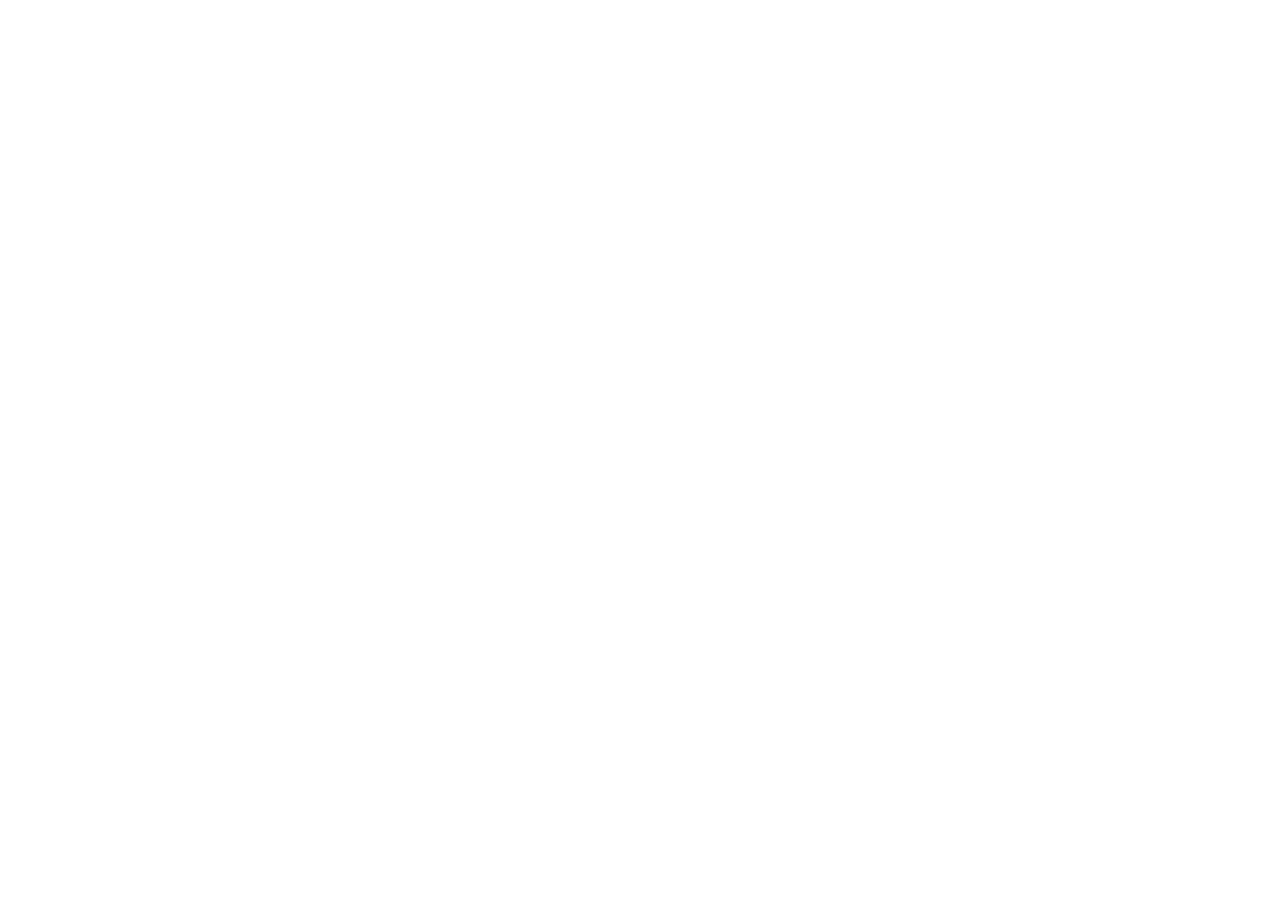
==== index.html @ 337aaff7 "create tamplate project" ====
<!doctype html>
<html lang="en">
<head>
    <meta charset="UTF-8">
    <meta name="viewport"
          content="width=device-width, user-scalable=no, initial-scale=1.0, maximum-scale=1.0, minimum-scale=1.0">
    <meta http-equiv="X-UA-Compatible" content="ie=edge">
    <title>Document</title>
</head>
<body>

</body>
</html>
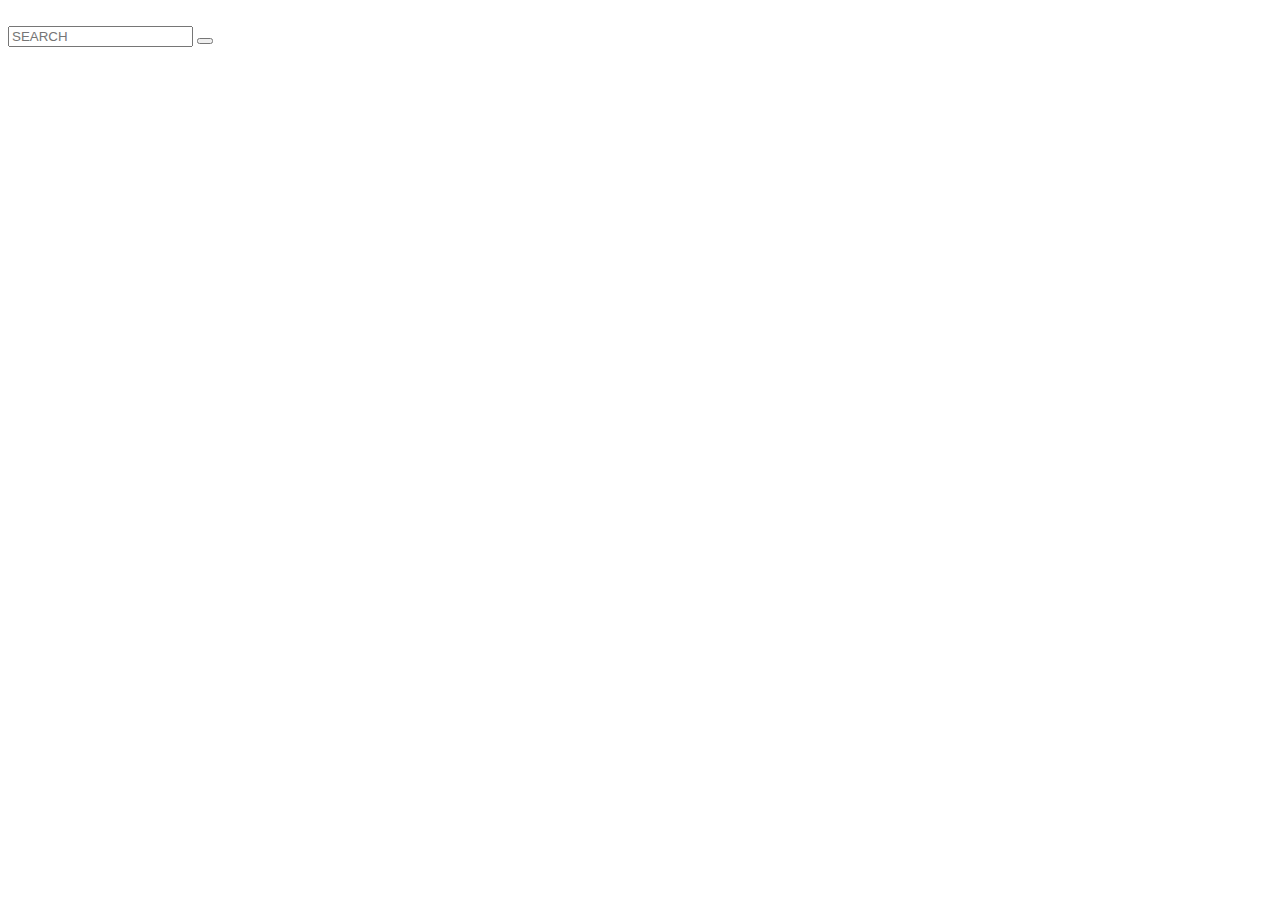
==== commit 163e65c5: "form search" ====
--- a/index.html
+++ b/index.html
@@ -8,6 +8,18 @@
     <title>Document</title>
 </head>
 <body>
-
+<header>
+    <a href="#">
+        <img src="" alt="">
+    </a>
+    <form action="" method="post">
+        <input type="text" name="search" placeholder="SEARCH">
+        <button>
+            <i class="fas fa-search"></i>
+        </button>
+    </form>
+</header>
+<section></section>
+<footer></footer>
 </body>
 </html>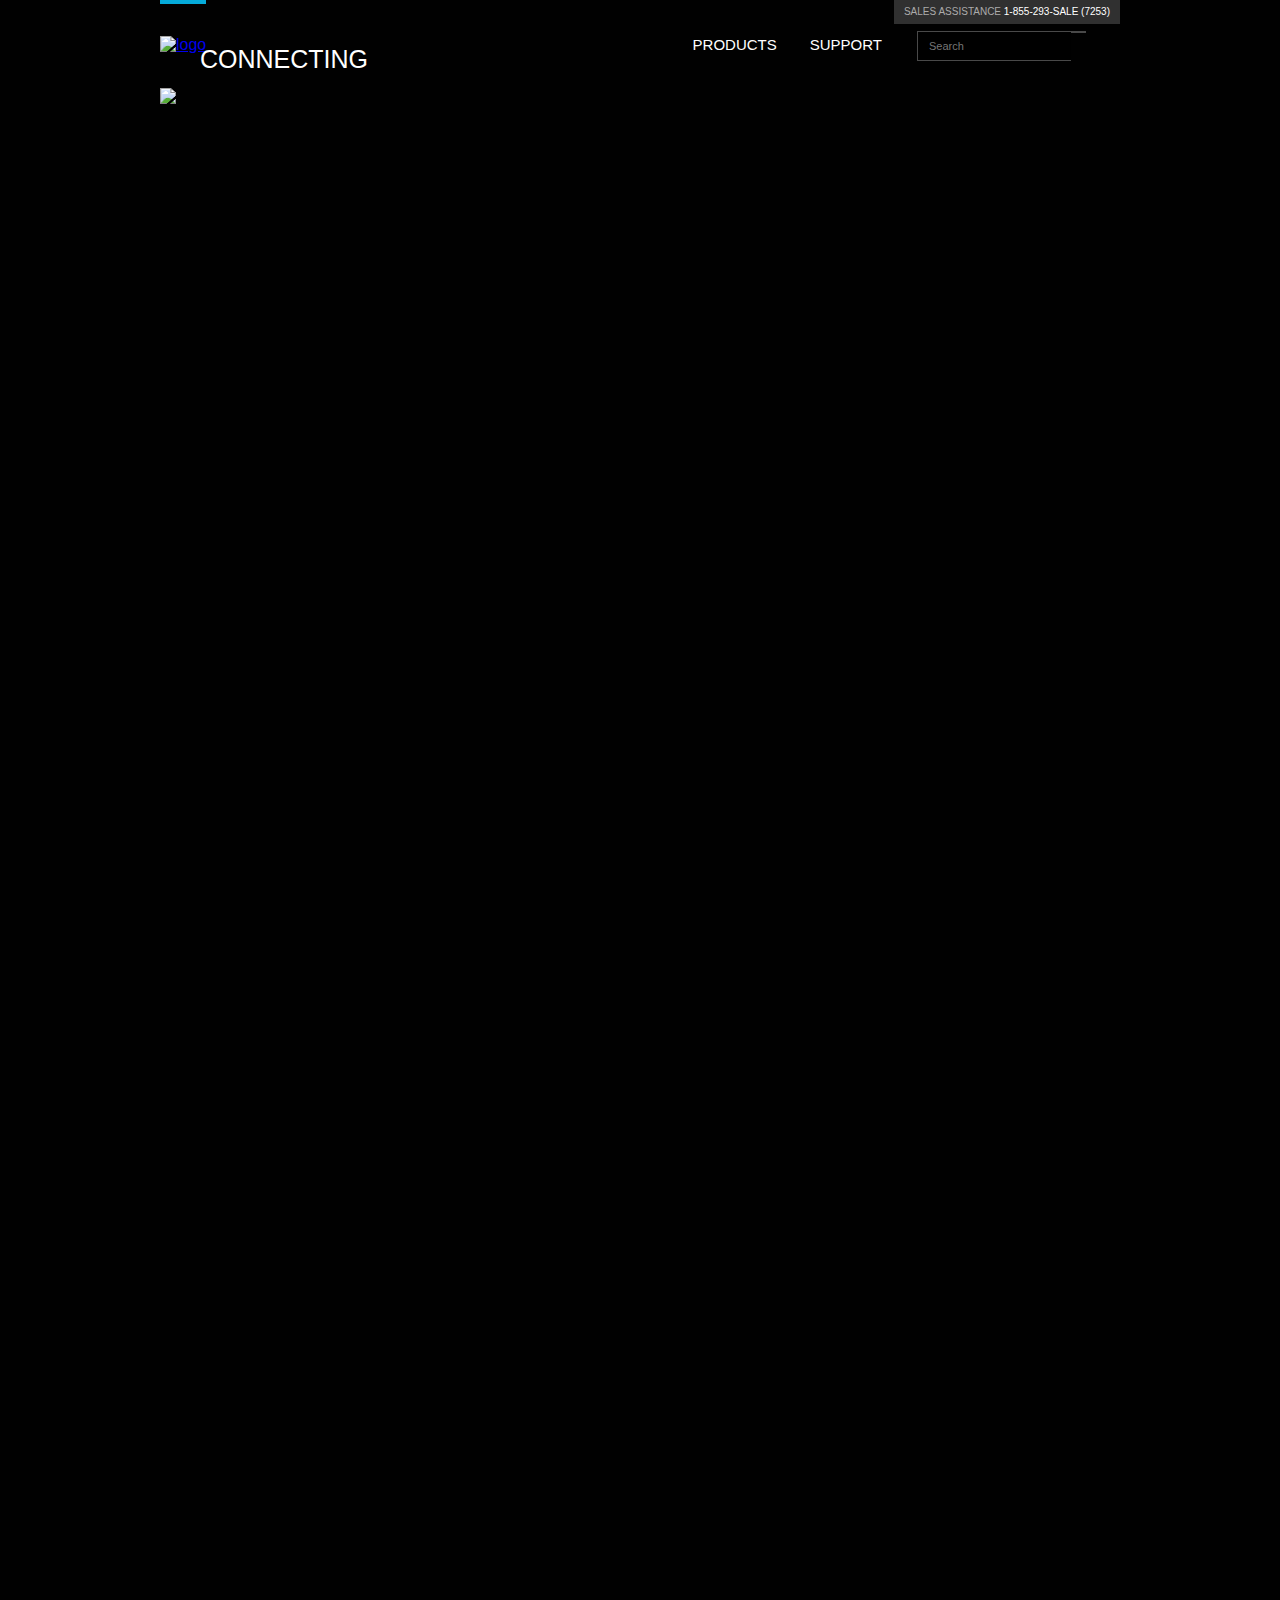
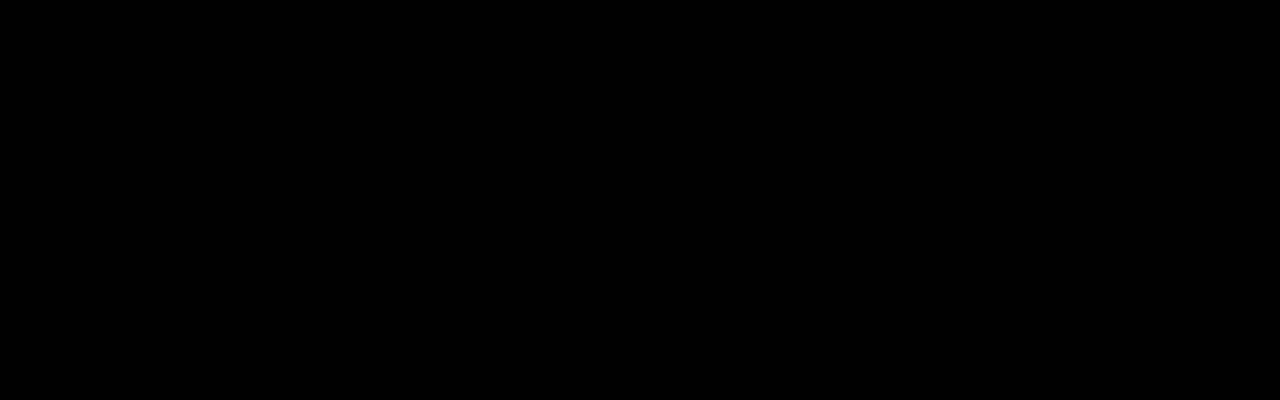
==== commit 0e2e664f: "header_and_top" ====
--- a/index.html
+++ b/index.html
@@ -5,21 +5,46 @@
     <meta name="viewport"
           content="width=device-width, user-scalable=no, initial-scale=1.0, maximum-scale=1.0, minimum-scale=1.0">
     <meta http-equiv="X-UA-Compatible" content="ie=edge">
+    <link rel="stylesheet" href="css/style.css">
+    <link rel="stylesheet" href="fonts/fontawesome-free-5.2.0-web/css/all.css">
     <title>Document</title>
 </head>
 <body>
 <header>
-    <a href="#">
-        <img src="" alt="">
-    </a>
-    <form action="" method="post">
-        <input type="text" name="search" placeholder="SEARCH">
-        <button>
-            <i class="fas fa-search"></i>
-        </button>
-    </form>
+    <div class="container">
+        <a href="#" class="logo">
+            <img src="images/logo.png" alt="logo">
+        </a>
+        <div class="sales_assistance">
+            <span>Sales Assistance</span> 1-855-293-SALE (7253)
+        </div>
+        <a href="#" class="buy">
+            <i class="fas fa-shopping-cart"></i>
+        </a>
+        <a href="#" class="chat">
+            <i class="fas fa-comment-alt"></i>
+        </a>
+        <form action="" method="post">
+            <input type="text" name="search" placeholder="Search">
+            <button>
+                <i class="fas fa-check"></i>
+            </button>
+        </form>
+        <a href="#" class="support">
+            support
+        </a>
+        <a href="#" class="products">
+            products
+        </a>
+    </div>
 </header>
-<section></section>
-<footer></footer>
+<section>
+    <div class="container top">
+        <img class="bg" src="images/photo.jpg">
+        <a href="#" class="connecting">
+            connecting
+        </a>
+    </div>
+</section>
 </body>
 </html>--- a/css/style.css
+++ b/css/style.css
@@ -0,0 +1,136 @@
+@font-face {
+    font-family: 'GothamMedium_1';
+    src: url('../fonts/GothamMedium_1.eot');
+    src: url('../fonts/GothamMedium_1.eot') format('embedded-opentype'),
+    url('../fonts/GothamMedium_1.woff2') format('woff2'),
+    url('../fonts/GothamMedium_1.woff') format('woff'),
+    url('../fonts/GothamMedium_1.ttf') format('truetype'),
+    url('../fonts/GothamMedium_1.svg#GothamMedium_1') format('svg');
+}
+
+* {
+    margin: 0;
+    padding: 0;
+    font-family: 'GothamMedium_1', sans-serif ;
+}
+body {
+    background: url("../images/background.jpg") no-repeat #010101;
+    height: 2000px;
+}
+.container {
+    position: relative;
+    max-width: 960px;
+    margin: auto;
+}
+
+.sales_assistance {
+    position: absolute;
+    top: 0;
+    right: 0;
+    font-size:  10px;
+    line-height: 24px;
+    padding-left: 10px;
+    padding-right: 10px;
+    color: white;
+    background-color: #303030;
+}
+
+.sales_assistance span {
+    color: #ababab;
+    text-transform: uppercase;
+}
+.logo {
+    float: left;
+    width: 100%;
+    max-width: 130px;
+    display: inline-block;
+}
+.logo img {
+    border-top: solid 4px #05abda;
+    padding-top: 32px;
+    padding-bottom: 34px;
+}
+.buy {
+    float: right;
+    font-size: 19px;
+    color: #05abda;
+    margin-left: 14px;
+    margin-top: 36px;
+}
+.chat {
+    float: right;
+    font-size: 19px;
+    color: #05abda;
+    margin-left: 20px;
+    margin-top: 36px;
+}
+header form {
+    float: right;
+}
+
+header form input {
+    float: left;
+    line-height: 28px;
+    font-size: 11px;
+    margin-top: 31px;
+    padding-left: 11px;
+    background-color: #000;
+    border: solid 1px #494949;
+    border-right: 0;
+}
+header form button {
+    float: left;
+    line-height: 28px;
+    font-size: 11px;
+    margin-top: 31px;
+    padding-right: 7px;
+    padding-left: 7px;
+    background-color: #000;
+    border: solid 1px #494949;
+    color: white;
+    border-left: 0;
+}
+.support {
+    float: right;
+    text-decoration: none;
+    color: white;
+    text-transform: uppercase;
+    font-size: 15px;
+    margin-top: 36px;
+    margin-right: 35px;
+}
+.products {
+    float: right;
+    text-decoration: none;
+    color: white;
+    text-transform: uppercase;
+    font-size: 15px;
+    margin-top: 36px;
+    margin-right: 33px;
+}
+section {
+    clear: both;
+
+}
+.top {
+    position: relative;
+}
+.bg {
+    z-index: 1;
+    width: 100%;
+    margin: auto;
+}
+.connecting {
+    text-decoration: none;
+    color: white;
+    text-transform: uppercase;
+    font-size: 25px;
+    line-height: 58px;
+    padding-left: 20px;
+    padding-right: 20px;
+    /*background-color: rgba(34,141,191,0.7);*/
+    position: absolute;
+    bottom: 20px;
+    left: 20px;
+    background-image: url("../images/connecting.jpg");
+}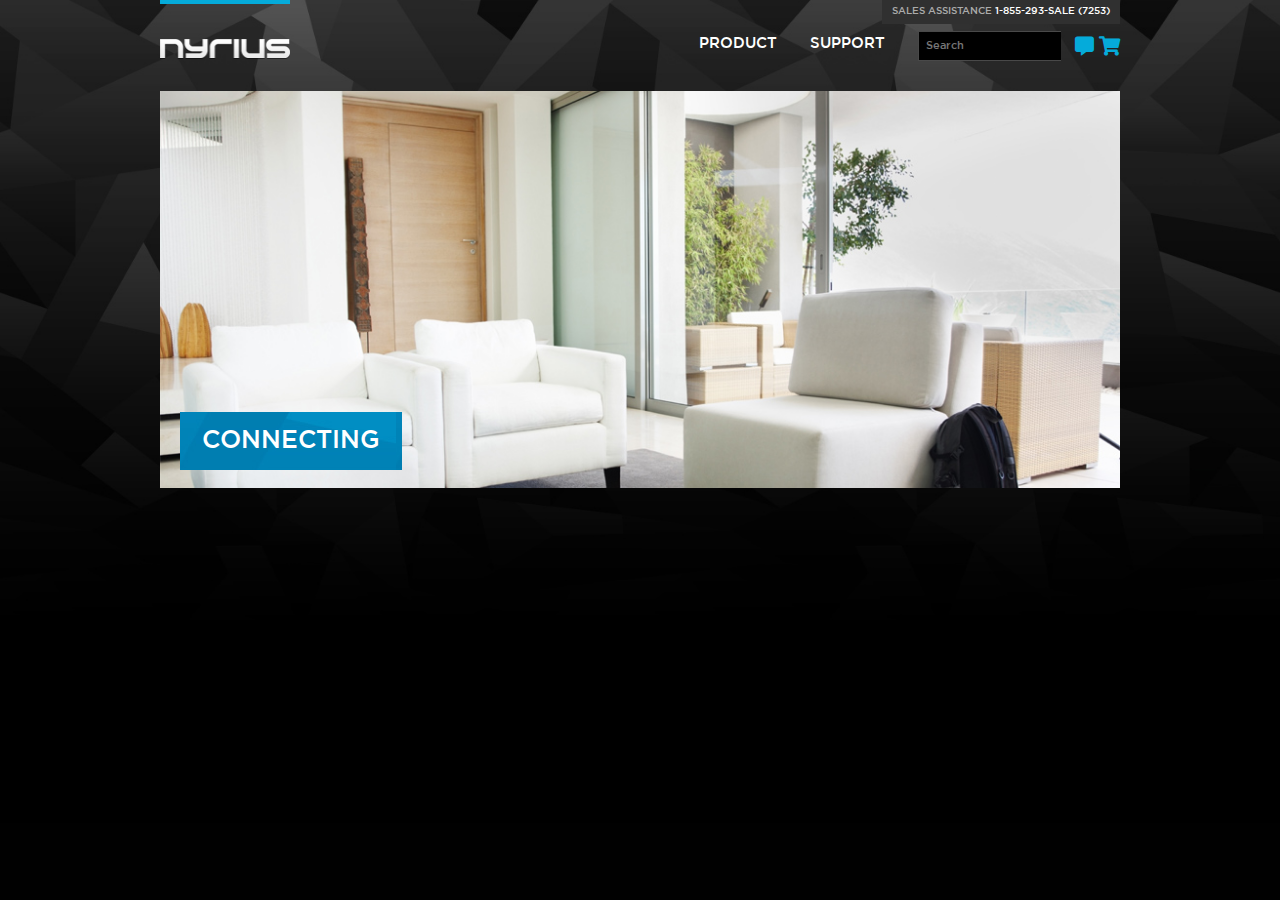
==== commit 23ce55c9: "header code rework" ====
--- a/index.html
+++ b/index.html
@@ -11,39 +11,39 @@
 </head>
 <body>
 <header>
-    <div class="container">
-        <a href="#" class="logo">
-            <img src="images/logo.png" alt="logo">
-        </a>
-        <div class="sales_assistance">
-            <span>Sales Assistance</span> 1-855-293-SALE (7253)
+        <div class="container">
+            <a href="#" class="logo">
+                <img src="images/logo.png" alt="">
+            </a>
+            <div class="right-header-block">
+                <div class="sales">
+                    <span>Sales Assistance</span> 1-855-293-SALE (7253)
+                </div>
+                <div class="clearfix"></div>
+                <div class="shopping-card">
+                    <a href="#"><i class="fas fa-comment-alt"></i></a>
+                    <a href="#"><i class="fas fa-shopping-cart"></i></a>
+                </div>
+                <form action="" method="post">
+                    <input type="text" placeholder="Search">
+                </form>
+                <nav class="menu">
+                    <ul>
+                        <li><a href="#">product</a></li>
+                        <li><a href="#">support</a></li>
+                    </ul>
+                </nav>
+            </div>
         </div>
-        <a href="#" class="buy">
-            <i class="fas fa-shopping-cart"></i>
-        </a>
-        <a href="#" class="chat">
-            <i class="fas fa-comment-alt"></i>
-        </a>
-        <form action="" method="post">
-            <input type="text" name="search" placeholder="Search">
-            <button>
-                <i class="fas fa-check"></i>
-            </button>
-        </form>
-        <a href="#" class="support">
-            support
-        </a>
-        <a href="#" class="products">
-            products
-        </a>
-    </div>
 </header>
 <section>
     <div class="container top">
-        <img class="bg" src="images/photo.jpg">
+        <div class="banner">
+        <img src="images/photo.jpg">
         <a href="#" class="connecting">
             connecting
         </a>
+        </div>
     </div>
 </section>
 </body>
--- a/css/style.css
+++ b/css/style.css
@@ -14,11 +14,10 @@
     font-family: 'GothamMedium_1', sans-serif ;
 }
 body {
-    background: url("../images/background.jpg") no-repeat #010101;
-    height: 2000px;
+    background: url("../images/background.jpg") no-repeat #010101 top center;
+    background-size: cover;
 }
 .container {
-    position: relative;
     max-width: 960px;
     margin: auto;
 }
@@ -39,98 +38,100 @@
     color: #ababab;
     text-transform: uppercase;
 }
-.logo {
+header .logo {
     float: left;
+    padding-top: 35px;
+    border-top: solid 4px #05abda;
     width: 100%;
     max-width: 130px;
-    display: inline-block;
 }
-.logo img {
-    border-top: solid 4px #05abda;
-    padding-top: 32px;
-    padding-bottom: 34px;
+header .logo img {
+    width: 100%;
 }
-.buy {
-    float: right;
-    font-size: 19px;
-    color: #05abda;
-    margin-left: 14px;
-    margin-top: 36px;
-}
-.chat {
-    float: right;
-    font-size: 19px;
-    color: #05abda;
-    margin-left: 20px;
-    margin-top: 36px;
-}
-header form {
+.right-header-block {
     float: right;
 }
-
-header form input {
-    float: left;
+.sales {
+    display: inline-block;
+    float: right;
+    font-size:  10px;
+    line-height: 24px;
+    padding-left: 10px;
+    padding-right: 10px;
+    color: white;
+    background-color: #303030;
+}
+.sales span {
+    color: #ababab;
+    text-transform: uppercase;
+}
+.clearfix {
+    clear: both;
+}
+.shopping-card {
+    float: right;
+    margin-left: 14px;
+    margin-top: 12px;
+}
+.shopping-card a {
+    color: #05abda;
+    font-size: 19px;
+}
+form {
+    float: right;
+    margin-top: 7px;
+    margin-bottom: 30px;
+    color: white;
+}
+form input {
     line-height: 28px;
     font-size: 11px;
-    margin-top: 31px;
-    padding-left: 11px;
+    padding-right: 7px;
+    padding-left: 7px;
     background-color: #000;
     border: solid 1px #494949;
     border-right: 0;
 }
-header form button {
+/*form :after {*/
+    /*content: "f00c";*/
+    /*color: white;*/
+    /*position: absolute;*/
+    /*font-size: 20px;*/
+    /*right: 5;*/
+    /*top: 0;*/
+    /*font-family: ;*/
+/*}*/
+nav {
+    float: right;
+    margin-top: 12px;
+}
+header ul li {
+    list-style: none;
     float: left;
-    line-height: 28px;
-    font-size: 11px;
-    margin-top: 31px;
-    padding-right: 7px;
-    padding-left: 7px;
-    background-color: #000;
-    border: solid 1px #494949;
-    color: white;
-    border-left: 0;
+    margin-right: 33px;
 }
-.support {
-    float: right;
+header ul li a {
     text-decoration: none;
     color: white;
     text-transform: uppercase;
     font-size: 15px;
-    margin-top: 36px;
-    margin-right: 35px;
 }
-.products {
-    float: right;
-    text-decoration: none;
-    color: white;
-    text-transform: uppercase;
-    font-size: 15px;
-    margin-top: 36px;
-    margin-right: 33px;
+
+.banner img {
+    width: 100%;
 }
-section {
-    clear: both;
-
-}
-.top {
+.banner {
     position: relative;
 }
-.bg {
-    z-index: 1;
-    width: 100%;
-    margin: auto;
-}
-.connecting {
+.banner a {
+    position: absolute;
+    background-image: url("../images/connecting.jpg");
+    color:#FFF;
     text-decoration: none;
-    color: white;
+    font-size: 25px;
     text-transform: uppercase;
-    font-size: 25px;
+    padding: 0 22px;
     line-height: 58px;
-    padding-left: 20px;
-    padding-right: 20px;
-    /*background-color: rgba(34,141,191,0.7);*/
-    position: absolute;
-    bottom: 20px;
+    bottom: 22px;
     left: 20px;
-    background-image: url("../images/connecting.jpg");
 }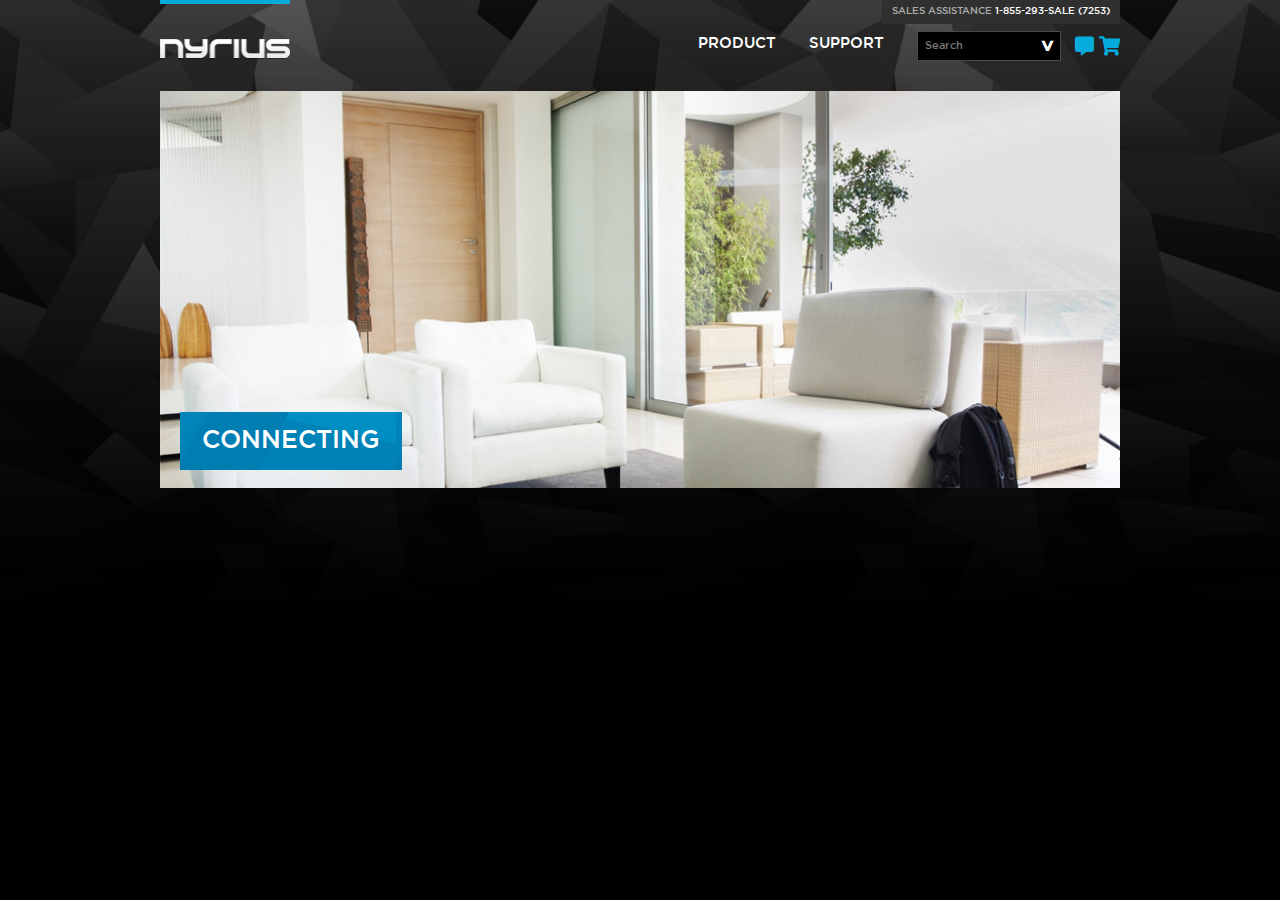
==== commit 4f3edab2: "form search" ====
--- a/index.html
+++ b/index.html
@@ -25,24 +25,26 @@
                     <a href="#"><i class="fas fa-shopping-cart"></i></a>
                 </div>
                 <form action="" method="post">
-                    <input type="text" placeholder="Search">
+                    <input type="text" name="search" placeholder="Search">
                 </form>
                 <nav class="menu">
                     <ul>
-                        <li><a href="#">product</a></li>
-                        <li><a href="#">support</a></li>
+                        <li>
+                            <a href="#">product</a>
+                        </li>
+                        <li>
+                            <a href="#">support</a>
+                        </li>
                     </ul>
                 </nav>
             </div>
         </div>
 </header>
 <section>
-    <div class="container top">
+    <div class="container">
         <div class="banner">
-        <img src="images/photo.jpg">
-        <a href="#" class="connecting">
-            connecting
-        </a>
+            <img src="images/photo.jpg">
+            <a href="#">connecting</a>
         </div>
     </div>
 </section>
--- a/css/style.css
+++ b/css/style.css
@@ -82,6 +82,7 @@
     margin-top: 7px;
     margin-bottom: 30px;
     color: white;
+    position: relative;
 }
 form input {
     line-height: 28px;
@@ -90,17 +91,17 @@
     padding-left: 7px;
     background-color: #000;
     border: solid 1px #494949;
-    border-right: 0;
 }
-/*form :after {*/
-    /*content: "f00c";*/
-    /*color: white;*/
-    /*position: absolute;*/
-    /*font-size: 20px;*/
-    /*right: 5;*/
-    /*top: 0;*/
-    /*font-family: ;*/
-/*}*/
+form:after {
+    content: "<";
+    transform: rotate(270deg);
+    color: white;
+    position: absolute;
+    font-size: 20px;
+    right: 5px;
+    top: 5px;
+    font-weight: bold;
+}
 nav {
     float: right;
     margin-top: 12px;
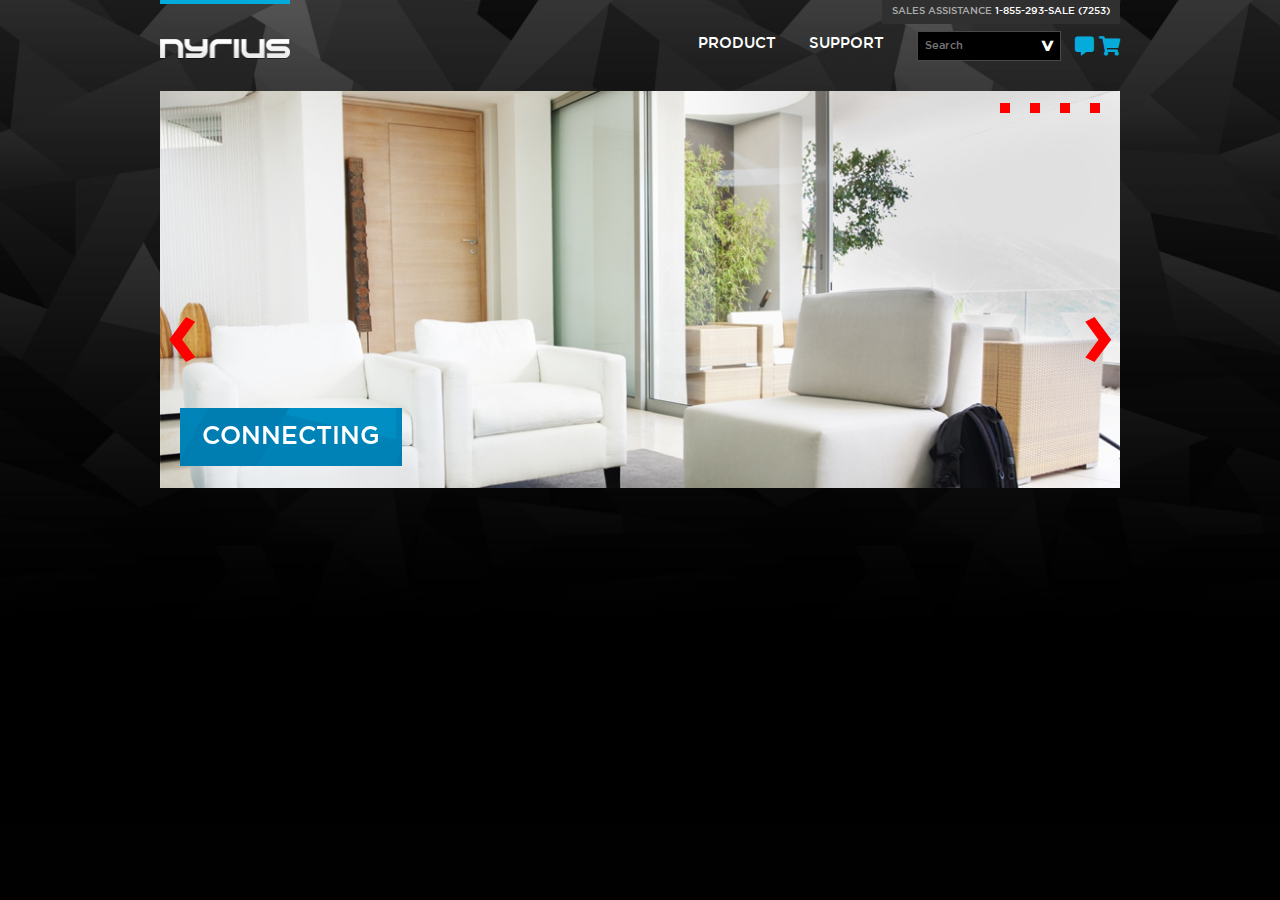
==== commit 6c87da06: "nav in carousel" ====
--- a/index.html
+++ b/index.html
@@ -5,9 +5,14 @@
     <meta name="viewport"
           content="width=device-width, user-scalable=no, initial-scale=1.0, maximum-scale=1.0, minimum-scale=1.0">
     <meta http-equiv="X-UA-Compatible" content="ie=edge">
+    <title>Document</title>
+    <link rel="stylesheet" href="fonts/fontawesome-free-5.2.0-web/css/all.css">
+    <link rel="stylesheet" href="css/owl.carousel.min.css">
+    <link rel="stylesheet" href="css/owl.theme.default.min.css">
     <link rel="stylesheet" href="css/style.css">
-    <link rel="stylesheet" href="fonts/fontawesome-free-5.2.0-web/css/all.css">
-    <title>Document</title>
+    <script src="js/jquery-2.2.1.min.js"></script>
+    <script src="js/owl.carousel.min.js"></script>
+    <script src="js/script.js"></script>
 </head>
 <body>
 <header>
@@ -42,10 +47,24 @@
 </header>
 <section>
     <div class="container">
-        <div class="banner">
-            <img src="images/photo.jpg">
-            <a href="#">connecting</a>
-        </div>
+         <div class="owl-carousel">
+            <div class="banner">
+                <img src="images/photo.jpg">
+                <a href="#">connecting</a>
+            </div>
+            <div class="banner">
+                <img src="images/photo.jpg">
+                <a href="#">connecting</a>
+            </div>
+            <div class="banner">
+                <img src="images/photo.jpg">
+                <a hre  f="#">connecting</a>
+            </div>
+            <div class="banner">
+                <img src="images/photo.jpg">
+                <a href="#">connecting</a>
+            </div>
+         </div>
     </div>
 </section>
 </body>
--- a/css/style.css
+++ b/css/style.css
@@ -117,7 +117,9 @@
     text-transform: uppercase;
     font-size: 15px;
 }
-
+section {
+    clear: both;
+}
 .banner img {
     width: 100%;
 }
@@ -135,4 +137,38 @@
     line-height: 58px;
     bottom: 22px;
     left: 20px;
-}+}
+/*.owl-nav {*/
+    /*display: none;!important;*/
+
+/*}*/
+
+/*.owl-prev, .owl-next {*/
+    /*position: absolute;*/
+    /*top: 50px;*/
+/*}*/
+.owl-carousel .owl-nav button.owl-prev, .owl-carousel .owl-nav button.owl-next{
+    position: absolute;
+    top: 50%;
+    color: red;
+    font-size: 100px;
+}
+.owl-prev {
+    left: 5px;
+}
+.owl-next {
+    right: 5px;
+}
+
+.owl-dots {
+    position: absolute;
+    top: 10px;
+    right: 10px;
+}
+
+.owl-carousel button.owl-dot {
+    background-color: red;
+    width: 10px;
+    height: 10px;
+    margin: 0 10px;
+}
